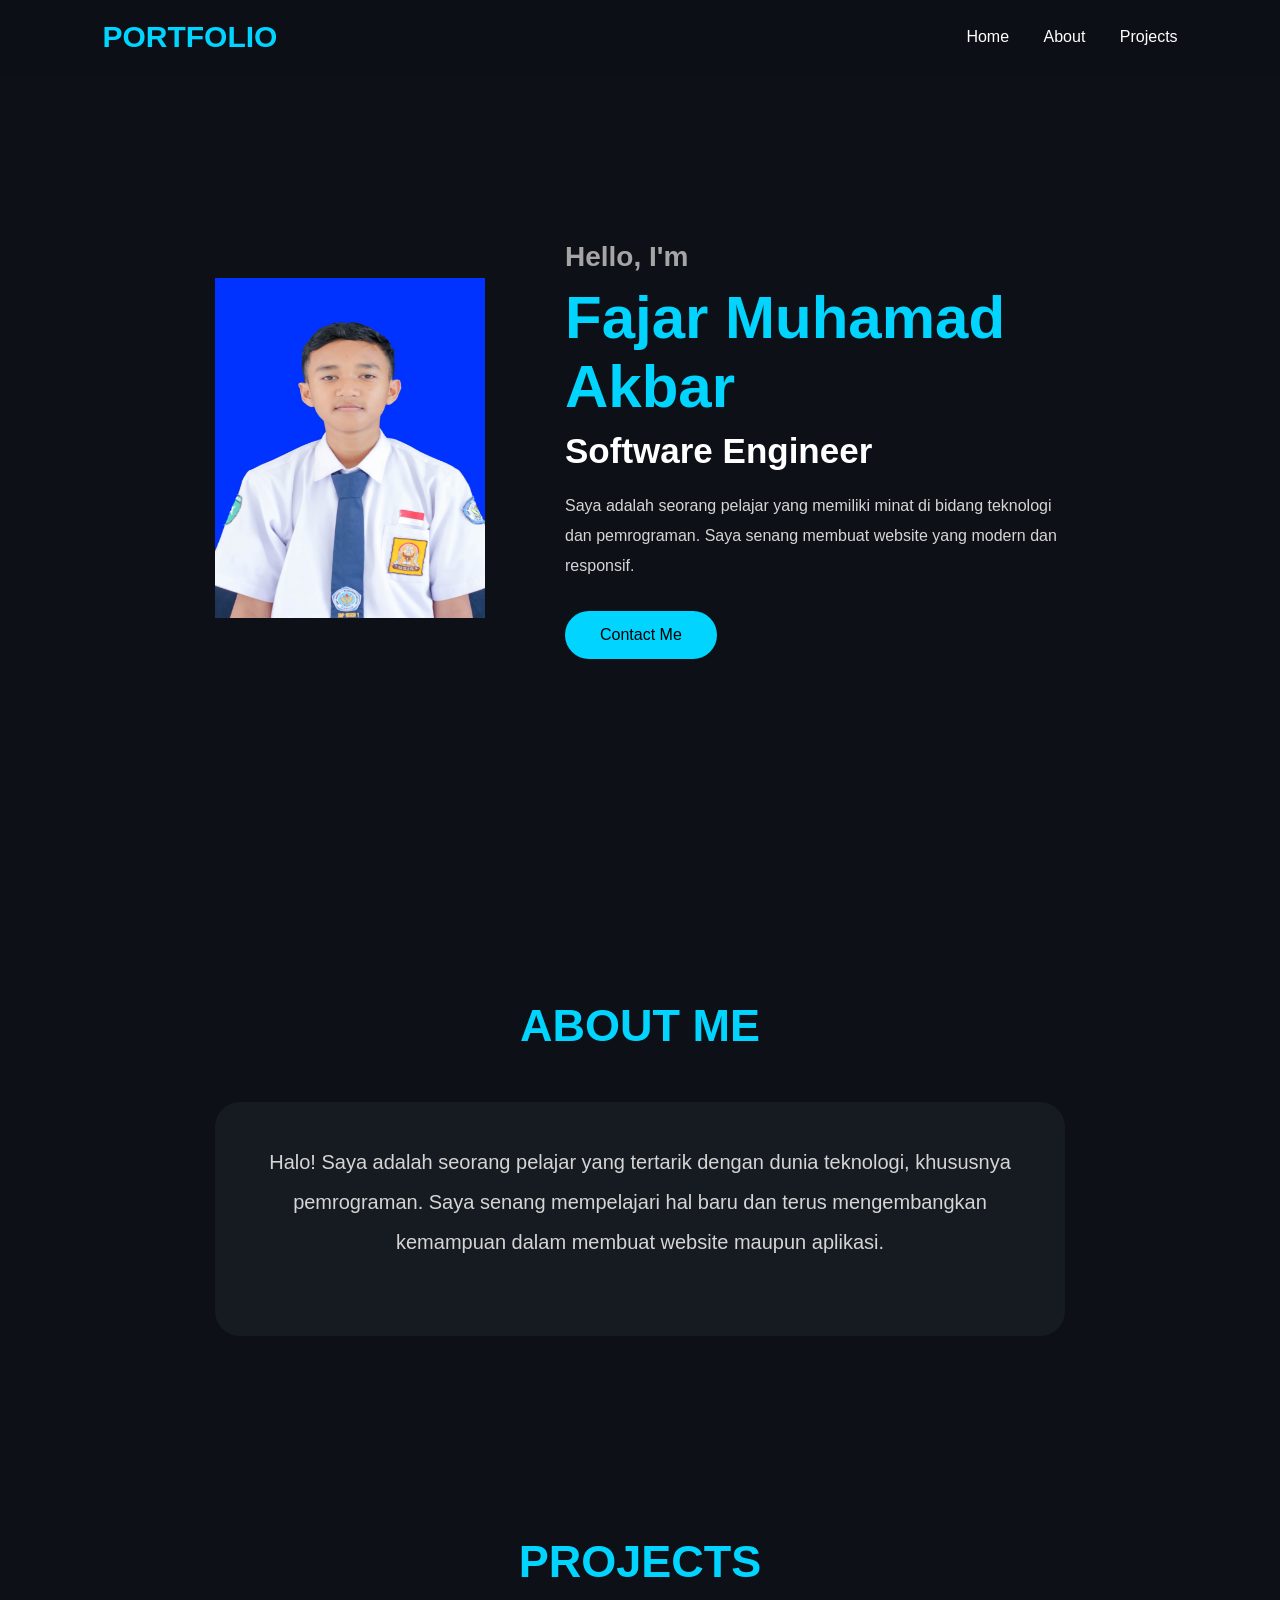
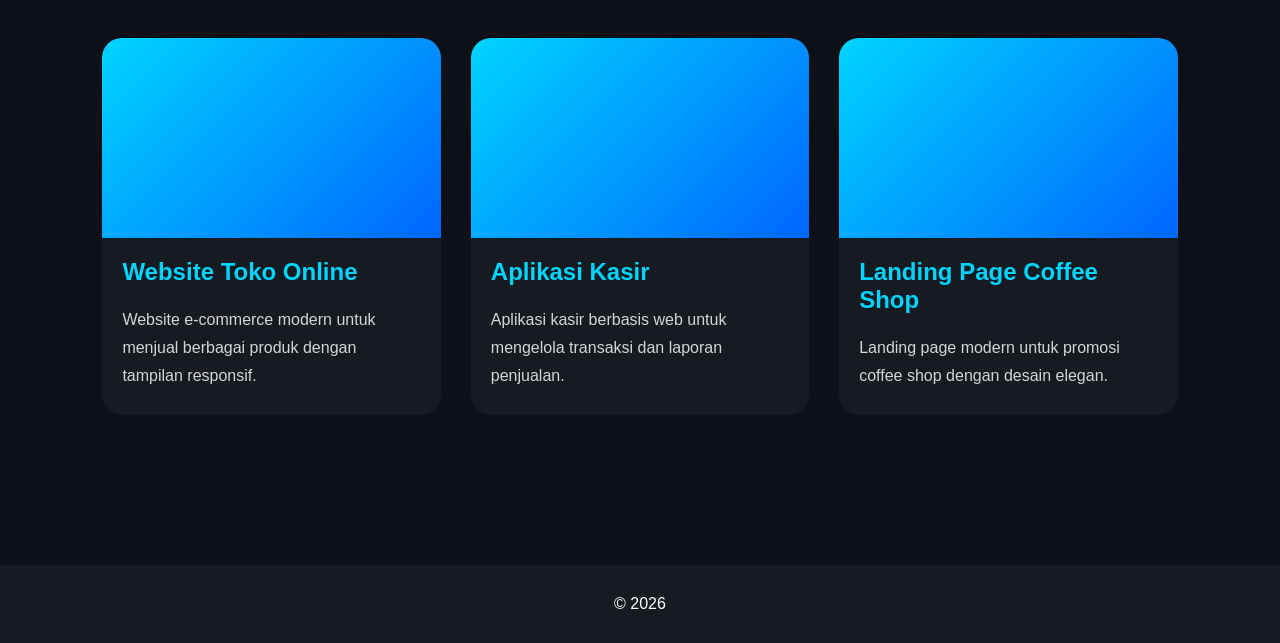
==== index.html @ 078d89d8 "Rename portofolio.html to index.html" ====
<!DOCTYPE html>
<html lang="id">
<head>
    <meta charset="UTF-8">
    <meta name="viewport" content="width=device-width, initial-scale=1.0">
    <title>Portfolio</title>

    <link rel="stylesheet" href="portofolio.css">

</head>
<body>


    <header>

        <div class="logo">
            PORTFOLIO
        </div>

        <nav>

            <a href="#home">Home</a>

            <a href="#about">About</a>

            <a href="#projects">Projects</a>

        </nav>

    </header>


    <section id="home">

        <div class="home-content">

            <div class="foto">

                <img src="img.png" width="270" height="340" >

            </div>


            <div class="text">

                <h3>Hello, I'm</h3>

                <h1>Fajar Muhamad Akbar</h1>

                <h2>Software Engineer</h2>

                <p>

                    Saya adalah seorang pelajar yang memiliki
                    minat di bidang teknologi dan pemrograman.
                    Saya senang membuat website yang modern
                    dan responsif.

                </p>

                <a href="#" class="btn">

                    Contact Me

                </a>

            </div>

        </div>

    </section>




    <section id="about">

        <h1 class="judul">

            ABOUT ME

        </h1>


        <div class="about-card">

            <p>

                Halo! Saya adalah seorang pelajar yang
                tertarik dengan dunia teknologi,
                khususnya pemrograman.

                Saya senang mempelajari hal baru
                dan terus mengembangkan kemampuan
                dalam membuat website maupun aplikasi.

            </p>


            <a href="https://wa.me/085947414097"
            class="whatsapp">


            </a>

        </div>

    </section>





    <section id="projects">

        <h1 class="judul">

            PROJECTS

        </h1>


        <div class="container-project">


            <div class="project">

                <div class="project-img"></div>

                <h2>Website Toko Online</h2>

                <p>

                    Website e-commerce modern
                    untuk menjual berbagai produk
                    dengan tampilan responsif.

                </p>

            </div>



            <div class="project">

                <div class="project-img"></div>

                <h2>Aplikasi Kasir</h2>

                <p>

                    Aplikasi kasir berbasis web
                    untuk mengelola transaksi
                    dan laporan penjualan.

                </p>

            </div>




            <div class="project">

                <div class="project-img"></div>

                <h2>Landing Page Coffee Shop</h2>

                <p>

                    Landing page modern
                    untuk promosi coffee shop
                    dengan desain elegan.

                </p>

            </div>


        </div>

    </section>



    <footer>

        © 2026

    </footer>

</body>
</html>
---- portofolio.css ----
*{

    margin:0;

    padding:0;

    box-sizing:border-box;

    font-family:Arial,sans-serif;

    scroll-behavior:smooth;
}


body{

    background:#0d1117;

    color:white;
}





header{

    position:fixed;

    width:100%;

    top:0;

    display:flex;

    justify-content:space-between;

    align-items:center;

    padding:20px 8%;

    background:rgba(13,17,23,0.9);

    backdrop-filter:blur(10px);

    z-index:1000;
}


.logo{

    font-size:30px;

    font-weight:bold;

    color:#00d4ff;
}


nav a{

    color:white;

    text-decoration:none;

    margin-left:30px;

    transition:0.3s;
}


nav a:hover{

    color:#00d4ff;
}





#home{

    min-height:100vh;

    display:flex;

    justify-content:center;

    align-items:center;

    padding:100px 8%;
}


.home-content{

    display:flex;

    align-items:center;

    gap:80px;

    flex-wrap:wrap;

    justify-content:center;
}




.text{

    max-width:500px;
}


.text h3{

    font-size:28px;

    color:#a5a5a5;
}


.text h1{

    font-size:60px;

    color:#00d4ff;

    margin-top:10px;
}


.text h2{

    font-size:35px;

    margin-top:10px;
}


.text p{

    margin-top:20px;

    line-height:30px;

    color:#d5d5d5;
}


.btn{

    display:inline-block;

    margin-top:30px;

    padding:15px 35px;

    background:#00d4ff;

    color:black;

    text-decoration:none;

    border-radius:50px;

    transition:0.3s;
}


.btn:hover{

    transform:translateY(-5px);

    background:white;
}




/* About */

#about{

    padding:100px 8%;
}


.judul{

    text-align:center;

    font-size:45px;

    color:#00d4ff;

    margin-bottom:50px;
}


.about-card{

    max-width:850px;

    margin:auto;

    background:#161b22;

    padding:40px;

    border-radius:25px;

    text-align:center;
}


.about-card p{

    line-height:40px;

    font-size:20px;

    color:#d5d5d5;
}


.whatsapp{

    display:inline-block;

    margin-top:30px;

    color:#00d4ff;

    text-decoration:none;

    font-size:28px;

    font-weight:bold;
}




/* Projects */

#projects{

    padding:100px 8%;
}


.container-project{

    display:grid;

    grid-template-columns:

    repeat(auto-fit,minmax(280px,1fr));

    gap:30px;
}


.project{

    background:#161b22;

    border-radius:20px;

    overflow:hidden;

    transition:0.3s;
}


.project:hover{

    transform:translateY(-10px);
}


.project-img{

    height:200px;

    background:

    linear-gradient(

    135deg,

    #00d4ff,

    #0066ff);
}


.project h2{

    color:#00d4ff;

    padding:20px;
}


.project p{

    padding:0 20px 25px;

    color:#d5d5d5;

    line-height:28px;
}




/* Footer */

footer{

    background:#161b22;

    text-align:center;

    padding:30px;

    margin-top:50px;
}




/* Responsive */

@media(max-width:768px){

.text h1{

    font-size:45px;
}


.text h2{

    font-size:28px;
}


.foto{

    width:230px;

    height:300px;
}

}
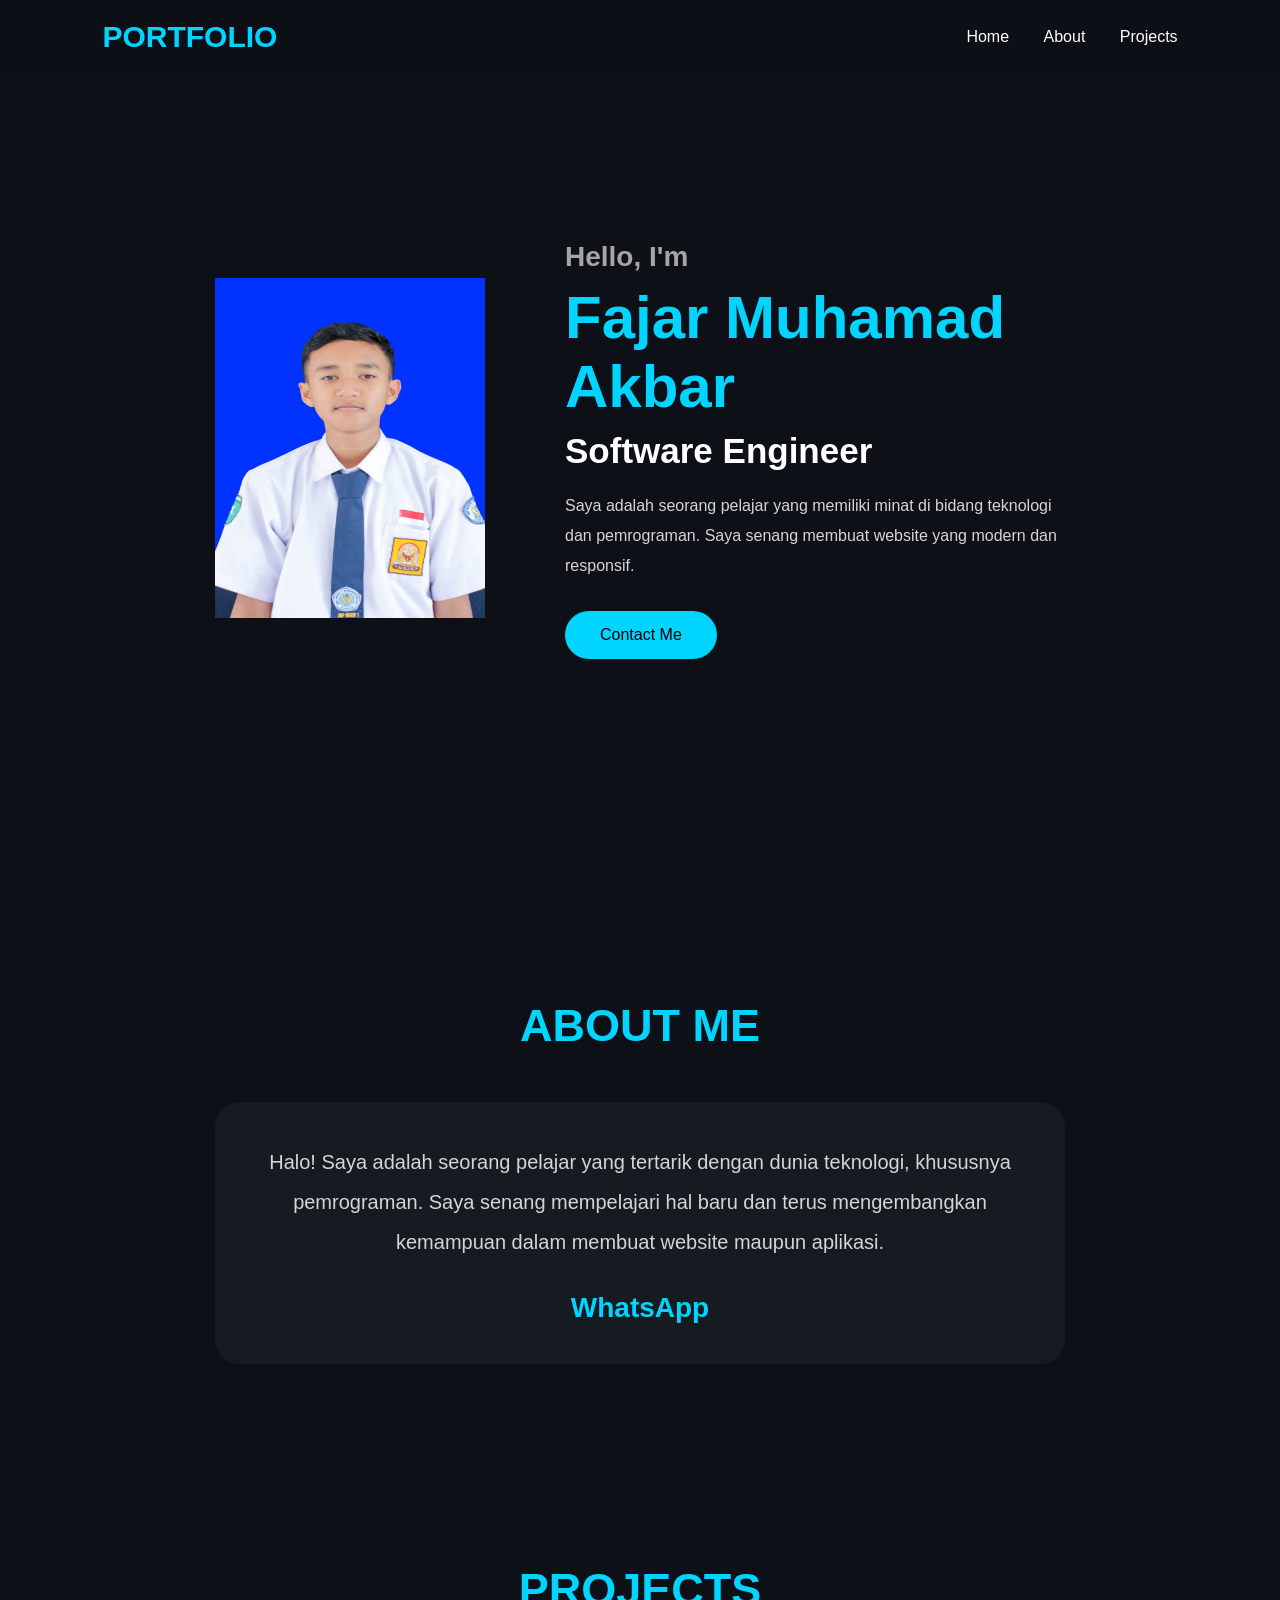
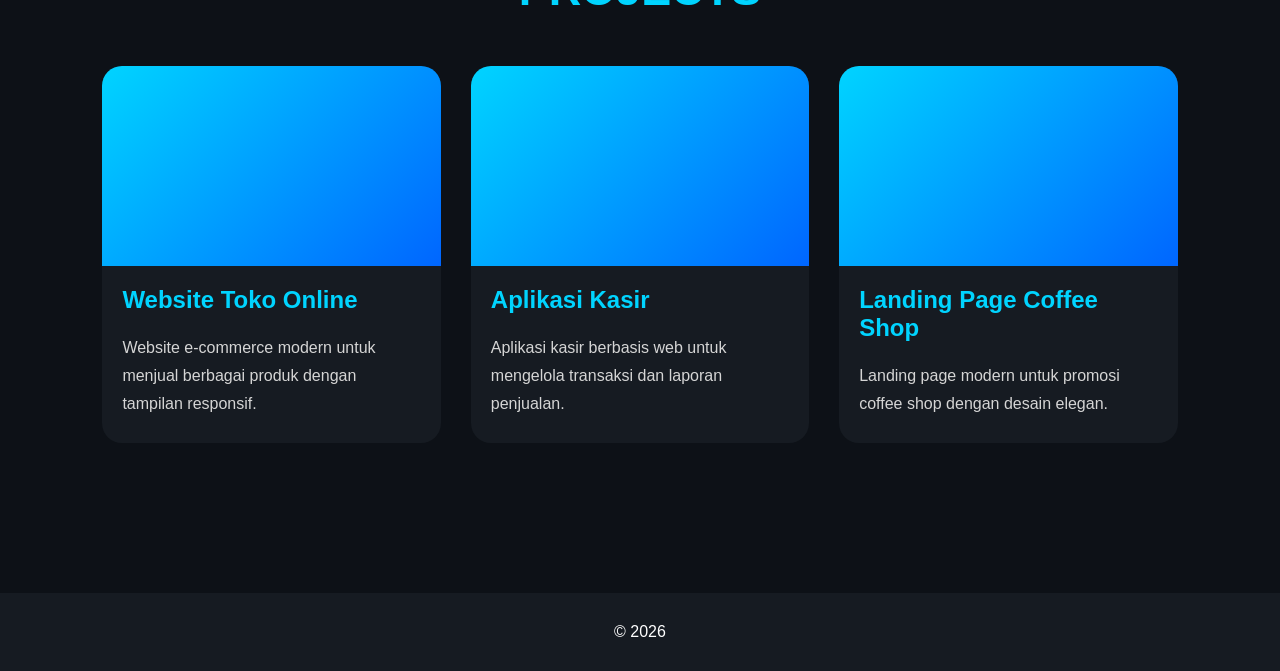
==== commit b4817a0c: "Update index.html" ====
--- a/index.html
+++ b/index.html
@@ -97,8 +97,9 @@
             </p>
 
 
-            <a href="https://wa.me/085947414097"
+            <a href="https://wa.me/6285947414097"
             class="whatsapp">
+                WhatsApp
 
 
             </a>
